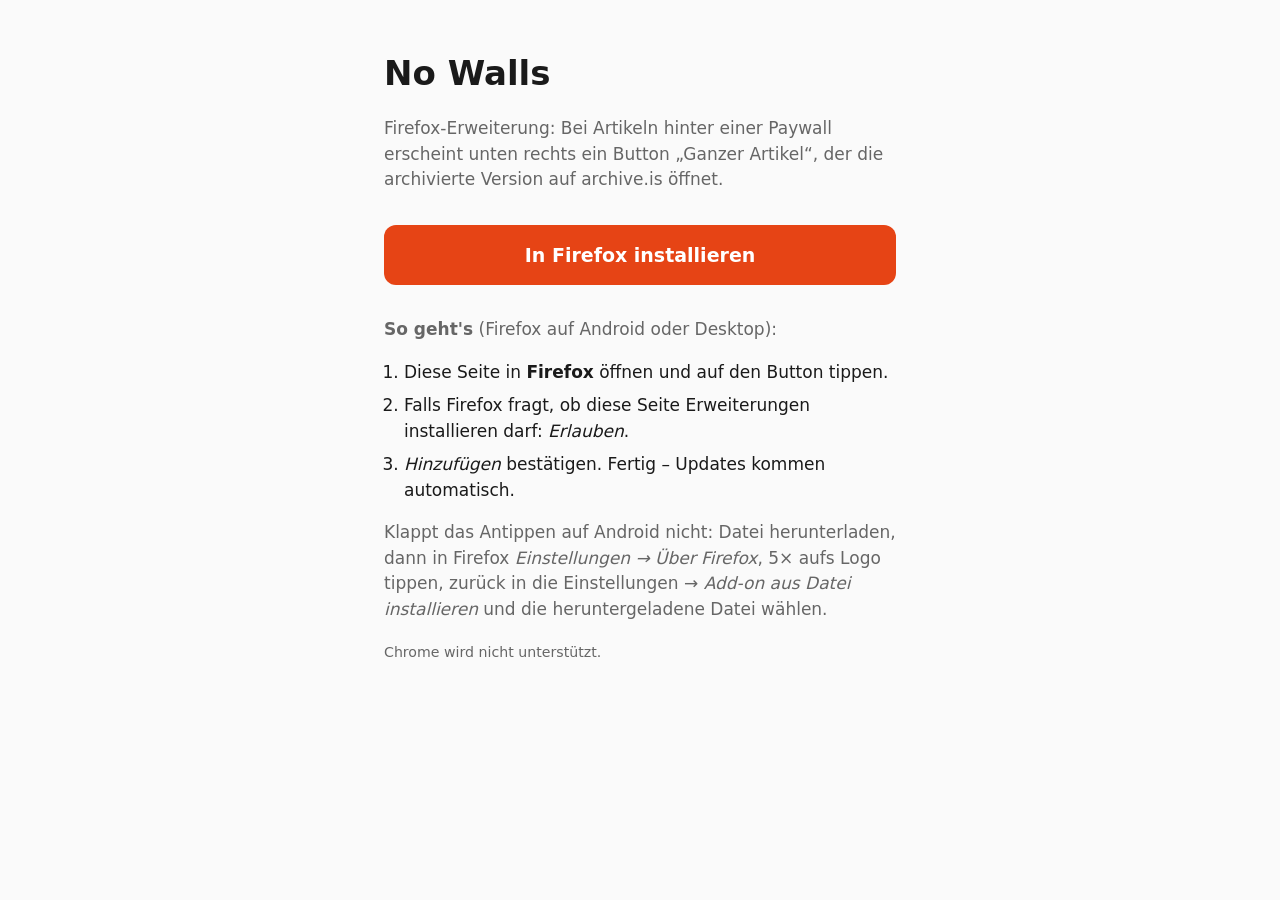
==== site/index.html @ aaa69872 "No Walls: Firefox extension with archive.is button for paywalled articles" ====
<!doctype html>
<html lang="de">
<head>
  <meta charset="utf-8">
  <meta name="viewport" content="width=device-width, initial-scale=1">
  <meta name="robots" content="noindex, nofollow">
  <title>No Walls</title>
  <style>
    :root { --bg: #fafafa; --fg: #1a1a1a; --muted: #666; --accent: #e64415; }
    @media (prefers-color-scheme: dark) { :root { --bg: #161616; --fg: #eee; --muted: #aaa; } }
    body { margin: 0; background: var(--bg); color: var(--fg); font: 17px/1.5 system-ui, sans-serif; }
    main { max-width: 32rem; margin: 0 auto; padding: 48px 16px; }
    h1 { margin: 0 0 8px; }
    p { color: var(--muted); }
    .btn { display: block; margin: 32px 0; padding: 16px; border-radius: 12px; background: var(--accent);
           color: #fff; text-align: center; font-weight: 600; font-size: 19px; text-decoration: none; }
    ol { padding-left: 20px; } li { margin: 8px 0; }
    small { color: var(--muted); }
  </style>
</head>
<body>
<main>
  <h1>No Walls</h1>
  <p>Firefox-Erweiterung: Bei Artikeln hinter einer Paywall erscheint unten rechts ein Button
     „Ganzer Artikel“, der die archivierte Version auf archive.is öffnet.</p>

  <a class="btn" href="no-walls.xpi">In Firefox installieren</a>

  <p><strong>So geht's</strong> (Firefox auf Android oder Desktop):</p>
  <ol>
    <li>Diese Seite in <strong>Firefox</strong> öffnen und auf den Button tippen.</li>
    <li>Falls Firefox fragt, ob diese Seite Erweiterungen installieren darf: <em>Erlauben</em>.</li>
    <li><em>Hinzufügen</em> bestätigen. Fertig – Updates kommen automatisch.</li>
  </ol>
  <p>Klappt das Antippen auf Android nicht: Datei herunterladen, dann in Firefox
     <em>Einstellungen → Über Firefox</em>, 5× aufs Logo tippen, zurück in die Einstellungen →
     <em>Add-on aus Datei installieren</em> und die heruntergeladene Datei wählen.</p>
  <p><small>Chrome wird nicht unterstützt.</small> <small id="v"></small></p>
</main>
<script>
  fetch("updates.json").then(r => r.json()).then(j => {
    const u = Object.values(j.addons)[0].updates.at(-1);
    document.getElementById("v").textContent = "Version " + u.version;
  }).catch(() => {});
</script>
</body>
</html>
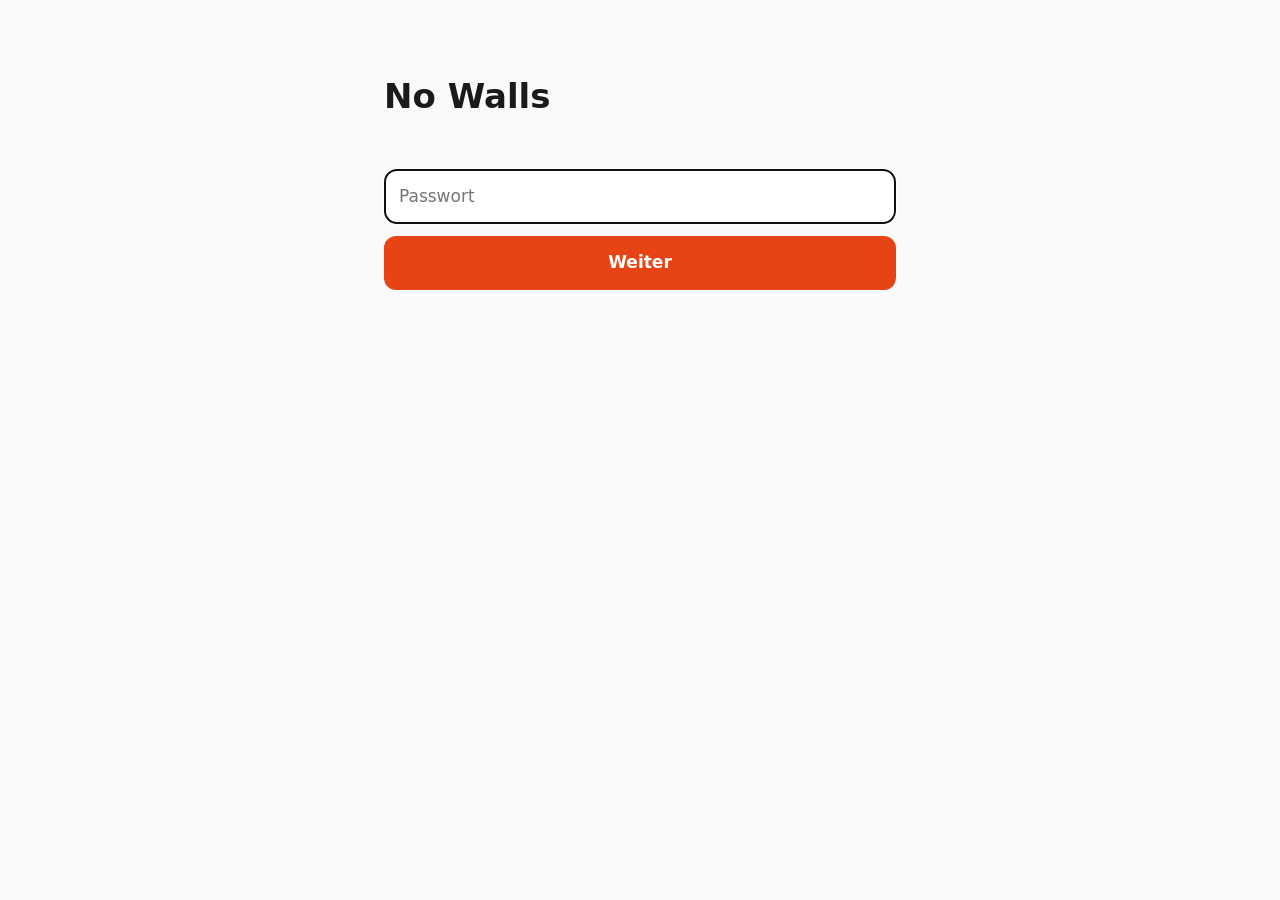
==== commit e1adf150: "Password-gate the install page; drop public release assets" ====
--- a/site/index.html
+++ b/site/index.html
@@ -6,42 +6,36 @@
   <meta name="robots" content="noindex, nofollow">
   <title>No Walls</title>
   <style>
-    :root { --bg: #fafafa; --fg: #1a1a1a; --muted: #666; --accent: #e64415; }
-    @media (prefers-color-scheme: dark) { :root { --bg: #161616; --fg: #eee; --muted: #aaa; } }
+    :root { --bg: #fafafa; --fg: #1a1a1a; --muted: #666; --accent: #e64415; --field: #fff; --line: #ccc; }
+    @media (prefers-color-scheme: dark) { :root { --bg: #161616; --fg: #eee; --muted: #aaa; --field: #222; --line: #444; } }
     body { margin: 0; background: var(--bg); color: var(--fg); font: 17px/1.5 system-ui, sans-serif; }
     main { max-width: 32rem; margin: 0 auto; padding: 48px 16px; }
-    h1 { margin: 0 0 8px; }
-    p { color: var(--muted); }
-    .btn { display: block; margin: 32px 0; padding: 16px; border-radius: 12px; background: var(--accent);
-           color: #fff; text-align: center; font-weight: 600; font-size: 19px; text-decoration: none; }
-    ol { padding-left: 20px; } li { margin: 8px 0; }
-    small { color: var(--muted); }
+    input, button { box-sizing: border-box; width: 100%; padding: 14px; border-radius: 12px; font: inherit; }
+    input { margin: 24px 0 12px; border: 1px solid var(--line); background: var(--field); color: var(--fg); }
+    button { border: 0; background: var(--accent); color: #fff; font-weight: 600; }
+    #err { color: var(--accent); min-height: 1.5em; }
   </style>
 </head>
 <body>
 <main>
   <h1>No Walls</h1>
-  <p>Firefox-Erweiterung: Bei Artikeln hinter einer Paywall erscheint unten rechts ein Button
-     „Ganzer Artikel“, der die archivierte Version auf archive.is öffnet.</p>
-
-  <a class="btn" href="no-walls.xpi">In Firefox installieren</a>
-
-  <p><strong>So geht's</strong> (Firefox auf Android oder Desktop):</p>
-  <ol>
-    <li>Diese Seite in <strong>Firefox</strong> öffnen und auf den Button tippen.</li>
-    <li>Falls Firefox fragt, ob diese Seite Erweiterungen installieren darf: <em>Erlauben</em>.</li>
-    <li><em>Hinzufügen</em> bestätigen. Fertig – Updates kommen automatisch.</li>
-  </ol>
-  <p>Klappt das Antippen auf Android nicht: Datei herunterladen, dann in Firefox
-     <em>Einstellungen → Über Firefox</em>, 5× aufs Logo tippen, zurück in die Einstellungen →
-     <em>Add-on aus Datei installieren</em> und die heruntergeladene Datei wählen.</p>
-  <p><small>Chrome wird nicht unterstützt.</small> <small id="v"></small></p>
+  <form id="f">
+    <input id="pw" type="password" placeholder="Passwort" autocomplete="current-password" required autofocus>
+    <button>Weiter</button>
+    <p id="err"></p>
+  </form>
 </main>
 <script>
-  fetch("updates.json").then(r => r.json()).then(j => {
-    const u = Object.values(j.addons)[0].updates.at(-1);
-    document.getElementById("v").textContent = "Version " + u.version;
-  }).catch(() => {});
+  // The install page lives in a folder named after the password's SHA-256 hash.
+  document.getElementById("f").addEventListener("submit", async (e) => {
+    e.preventDefault();
+    const pw = document.getElementById("pw").value;
+    const buf = await crypto.subtle.digest("SHA-256", new TextEncoder().encode(pw));
+    const hash = [...new Uint8Array(buf)].map((b) => b.toString(16).padStart(2, "0")).join("");
+    const res = await fetch(hash + "/", { method: "HEAD" });
+    if (res.ok) location.href = hash + "/";
+    else document.getElementById("err").textContent = "Falsches Passwort.";
+  });
 </script>
 </body>
 </html>
